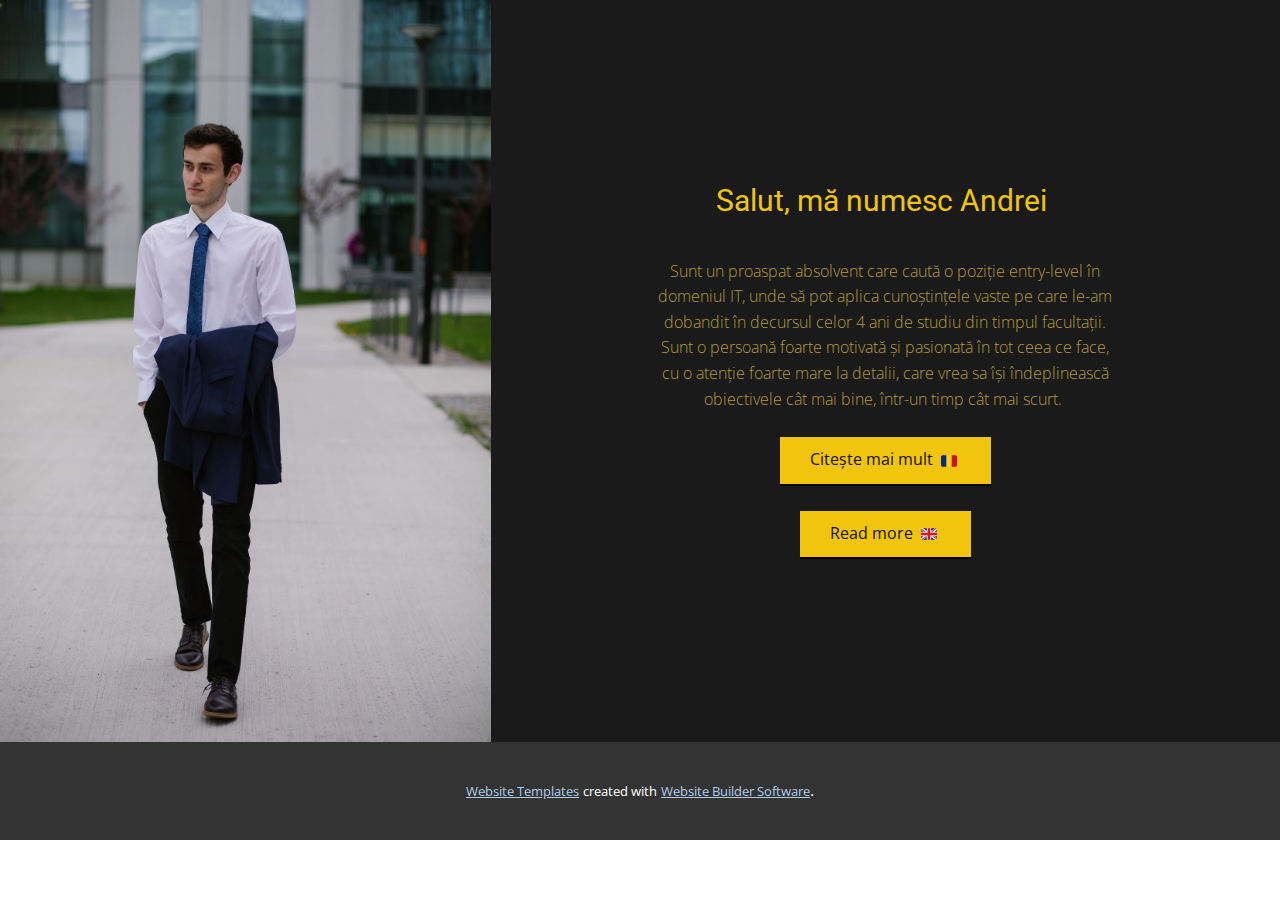
==== index.html @ f21620c2 "Add files via upload" ====
<!DOCTYPE html>
<html style="font-size: 16px;" lang="en"><head>
    <meta name="viewport" content="width=device-width, initial-scale=1.0">
    <meta charset="utf-8">
    <meta name="keywords" content="">
    <meta name="description" content="">
    <title>Home</title>
    <link rel="stylesheet" href="nicepage.css" media="screen">
<link rel="stylesheet" href="Home.css" media="screen">
    <script class="u-script" type="text/javascript" src="jquery.js" "="" defer=""></script>
    <script class="u-script" type="text/javascript" src="nicepage.js" "="" defer=""></script>
    <meta name="generator" content="Nicepage 4.17.10, nicepage.com">
    <link id="u-theme-google-font" rel="stylesheet" href="https://fonts.googleapis.com/css?family=Roboto:100,100i,300,300i,400,400i,500,500i,700,700i,900,900i|Open+Sans:300,300i,400,400i,500,500i,600,600i,700,700i,800,800i">
    
    
    <script type="application/ld+json">{
		"@context": "http://schema.org",
		"@type": "Organization",
		"name": ""
}</script>
    <meta name="theme-color" content="#478ac9">
    <meta property="og:title" content="Home">
    <meta property="og:type" content="website">
  </head>
  <body data-home-page="Home.html" data-home-page-title="Home" class="u-body u-xl-mode" data-lang="en">
    <section class="u-clearfix u-section-1" id="carousel_70bf">
      <div class="u-clearfix u-expanded-width u-layout-wrap u-layout-wrap-1">
        <div class="u-layout">
          <div class="u-layout-row">
            <div class="u-align-left u-container-style u-image u-layout-cell u-size-23 u-image-1" data-image-width="4480" data-image-height="6720">
              <div class="u-container-layout u-container-layout-1"></div>
            </div>
            <div class="u-container-style u-grey-90 u-layout-cell u-shape-rectangle u-size-37 u-layout-cell-2">
              <div class="u-container-layout u-valign-middle u-container-layout-2">
                <h3 class="u-align-center u-text u-text-palette-3-base u-text-1">Salut, mă numesc Andrei&nbsp;</h3>
                <p class="u-align-center u-text u-text-palette-3-dark-1 u-text-2"> Sunt un proaspat absolvent care caută o poziție entry-level în domeniul IT, unde să pot aplica cunoștințele vaste pe care
le-am dobandit în decursul celor 4 ani de studiu din timpul facultații.
Sunt o persoană foarte motivată și pasionată în tot ceea ce face, cu o atenție foarte mare la detalii, care vrea sa își
îndeplinească obiectivele cât mai bine, într-un timp cât mai scurt.&nbsp;</p>
                <a href="https://nicepage.com/c/table-website-templates" class="u-border-2 u-border-black u-btn u-button-style u-hover-palette-3-light-1 u-palette-3-base u-btn-1">Citește mai mult&nbsp; <span class="u-file-icon u-icon"><img src="images/1f1f7-1f1f4.png" alt=""></span>&nbsp;
                </a>
                <a href="https://nicepage.com/c/table-website-templates" class="u-border-2 u-border-black u-btn u-button-style u-hover-palette-3-light-1 u-palette-3-base u-btn-2">Read more&nbsp; <span class="u-file-icon u-icon"><img src="images/1f1ec-1f1e7.png" alt=""></span>&nbsp;
                </a>
              </div>
            </div>
          </div>
        </div>
      </div>
    </section>
    
    
    
    <section class="u-backlink u-clearfix u-grey-80">
      <a class="u-link" href="https://nicepage.com/website-templates" target="_blank">
        <span>Website Templates</span>
      </a>
      <p class="u-text">
        <span>created with</span>
      </p>
      <a class="u-link" href="" target="_blank">
        <span>Website Builder Software</span>
      </a>. 
    </section>
  
</body></html>
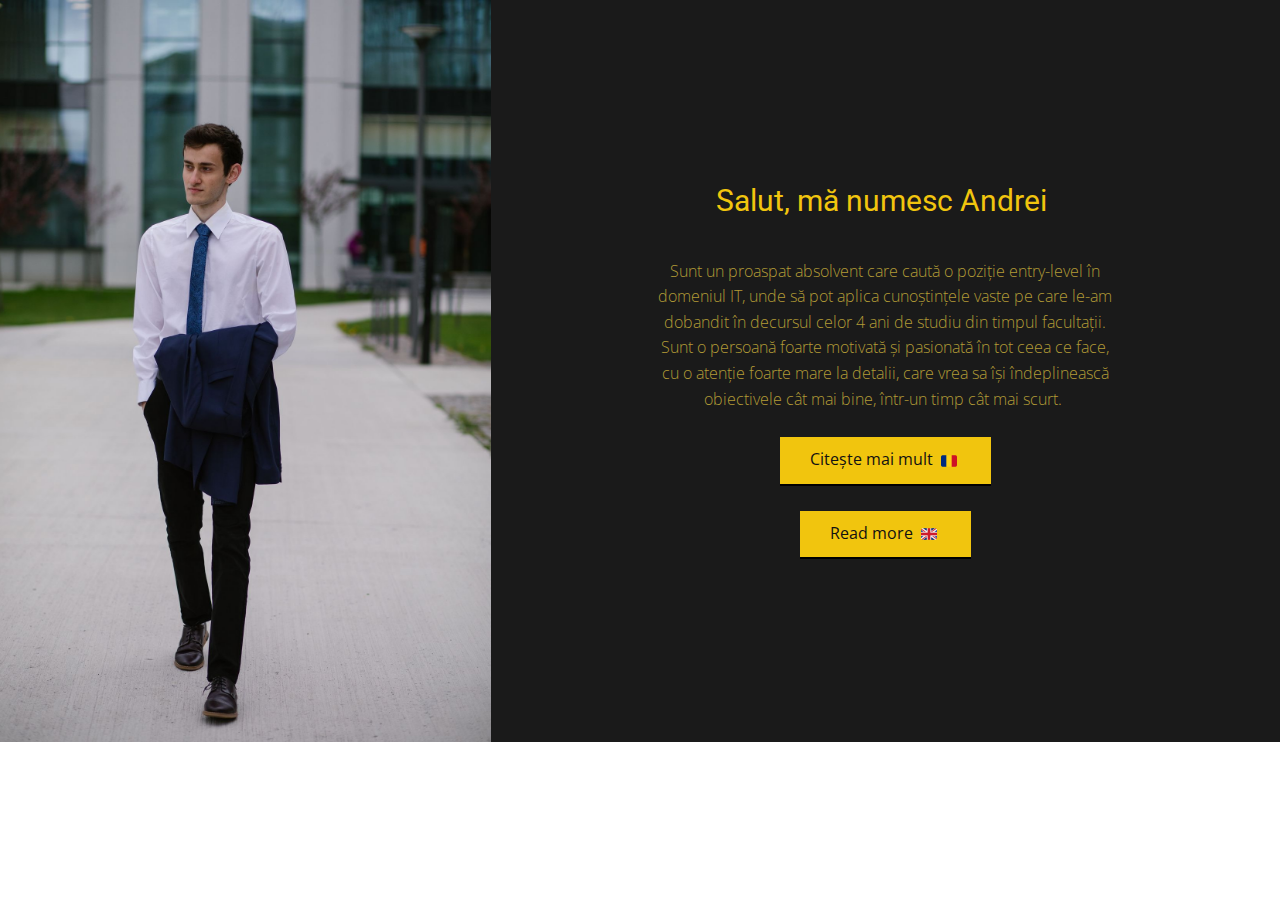
==== commit 36ee34ce: "Update index.html" ====
--- a/index.html
+++ b/index.html
@@ -47,19 +47,6 @@
         </div>
       </div>
     </section>
-    
-    
-    
-    <section class="u-backlink u-clearfix u-grey-80">
-      <a class="u-link" href="https://nicepage.com/website-templates" target="_blank">
-        <span>Website Templates</span>
-      </a>
-      <p class="u-text">
-        <span>created with</span>
-      </p>
-      <a class="u-link" href="" target="_blank">
-        <span>Website Builder Software</span>
-      </a>. 
-    </section>
+   
   
-</body></html>+</body></html>
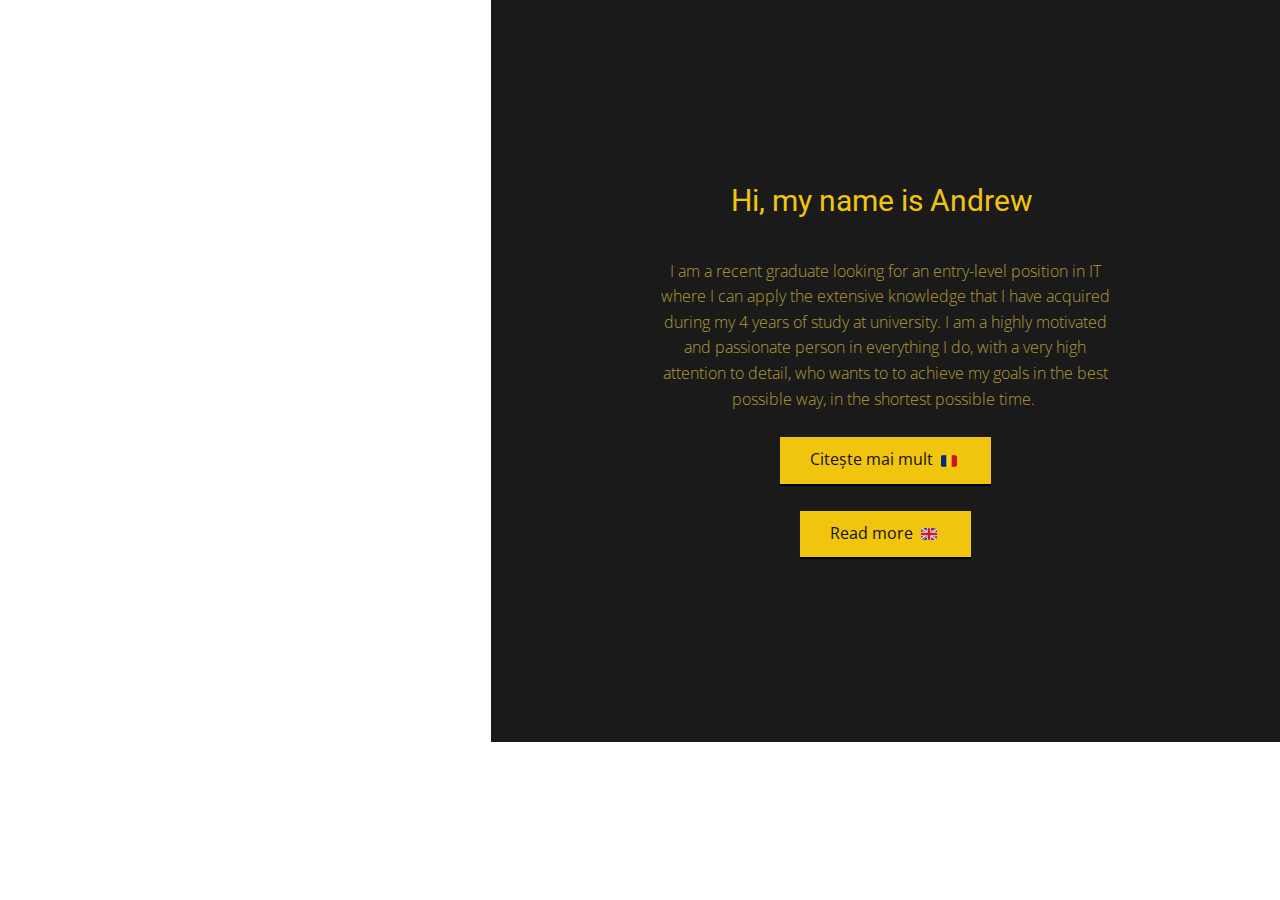
==== commit e8839184: "Update index.html" ====
--- a/index.html
+++ b/index.html
@@ -32,14 +32,14 @@
             </div>
             <div class="u-container-style u-grey-90 u-layout-cell u-shape-rectangle u-size-37 u-layout-cell-2">
               <div class="u-container-layout u-valign-middle u-container-layout-2">
-                <h3 class="u-align-center u-text u-text-palette-3-base u-text-1">Salut, mă numesc Andrei&nbsp;</h3>
-                <p class="u-align-center u-text u-text-palette-3-dark-1 u-text-2"> Sunt un proaspat absolvent care caută o poziție entry-level în domeniul IT, unde să pot aplica cunoștințele vaste pe care
-le-am dobandit în decursul celor 4 ani de studiu din timpul facultații.
-Sunt o persoană foarte motivată și pasionată în tot ceea ce face, cu o atenție foarte mare la detalii, care vrea sa își
-îndeplinească obiectivele cât mai bine, într-un timp cât mai scurt.&nbsp;</p>
-                <a href="https://nicepage.com/c/table-website-templates" class="u-border-2 u-border-black u-btn u-button-style u-hover-palette-3-light-1 u-palette-3-base u-btn-1">Citește mai mult&nbsp; <span class="u-file-icon u-icon"><img src="images/1f1f7-1f1f4.png" alt=""></span>&nbsp;
+                <h3 class="u-align-center u-text u-text-palette-3-base u-text-1">Hi, my name is Andrew&nbsp;</h3>
+                <p class="u-align-center u-text u-text-palette-3-dark-1 u-text-2"> I am a recent graduate looking for an entry-level position in IT where I can apply the extensive knowledge that
+I have acquired during my 4 years of study at university.
+I am a highly motivated and passionate person in everything I do, with a very high attention to detail, who wants to
+to achieve my goals in the best possible way, in the shortest possible time.&nbsp;</p>
+                <a href="https://github.com/Handaric/ResumeV2/raw/main/Handaric.pdf" class="u-border-2 u-border-black u-btn u-button-style u-hover-palette-3-light-1 u-palette-3-base u-btn-1">Citește mai mult&nbsp; <span class="u-file-icon u-icon"><img src="images/1f1f7-1f1f4.png" alt=""></span>&nbsp;
                 </a>
-                <a href="https://nicepage.com/c/table-website-templates" class="u-border-2 u-border-black u-btn u-button-style u-hover-palette-3-light-1 u-palette-3-base u-btn-2">Read more&nbsp; <span class="u-file-icon u-icon"><img src="images/1f1ec-1f1e7.png" alt=""></span>&nbsp;
+                <a href="https://github.com/Handaric/ResumeV2/raw/main/English%20Resume.pdf" class="u-border-2 u-border-black u-btn u-button-style u-hover-palette-3-light-1 u-palette-3-base u-btn-2">Read more&nbsp; <span class="u-file-icon u-icon"><img src="images/1f1ec-1f1e7.png" alt=""></span>&nbsp;
                 </a>
               </div>
             </div>
--- a/Home.css
+++ b/Home.css
@@ -9,7 +9,7 @@
 
 .u-section-1 .u-image-1 {
   min-height: 742px;
-  background-image: url("images/_E1A0298-min.JPG");
+  background-image: url("https://github.com/Handaric/ResumeV2/raw/main/_E1A0298-min.JPG");
   background-position: 50% 50%;
 }
 
@@ -149,4 +149,4 @@
   .u-section-1 .u-text-2 {
     width: 320px;
   }
-}+}
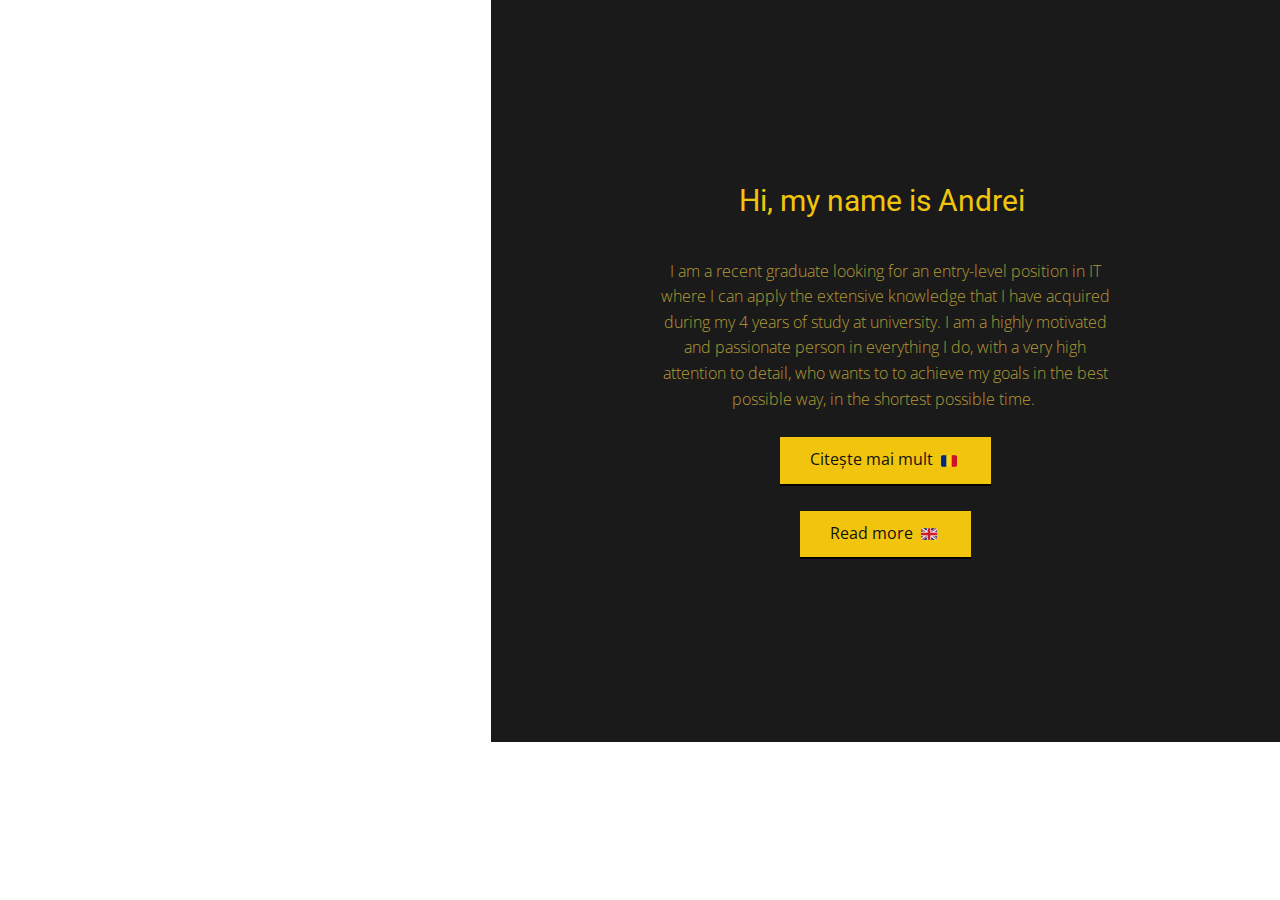
==== commit fd24fbb3: "Update index.html" ====
--- a/index.html
+++ b/index.html
@@ -32,12 +32,12 @@
             </div>
             <div class="u-container-style u-grey-90 u-layout-cell u-shape-rectangle u-size-37 u-layout-cell-2">
               <div class="u-container-layout u-valign-middle u-container-layout-2">
-                <h3 class="u-align-center u-text u-text-palette-3-base u-text-1">Hi, my name is Andrew&nbsp;</h3>
+                <h3 class="u-align-center u-text u-text-palette-3-base u-text-1">Hi, my name is Andrei&nbsp;</h3>
                 <p class="u-align-center u-text u-text-palette-3-dark-1 u-text-2"> I am a recent graduate looking for an entry-level position in IT where I can apply the extensive knowledge that
 I have acquired during my 4 years of study at university.
 I am a highly motivated and passionate person in everything I do, with a very high attention to detail, who wants to
 to achieve my goals in the best possible way, in the shortest possible time.&nbsp;</p>
-                <a href="https://github.com/Handaric/ResumeV2/raw/main/Handaric.pdf" class="u-border-2 u-border-black u-btn u-button-style u-hover-palette-3-light-1 u-palette-3-base u-btn-1">Citește mai mult&nbsp; <span class="u-file-icon u-icon"><img src="images/1f1f7-1f1f4.png" alt=""></span>&nbsp;
+                <a href="https://github.com/Handaric/ResumeV2/raw/main/Romanian%20resume.pdf" class="u-border-2 u-border-black u-btn u-button-style u-hover-palette-3-light-1 u-palette-3-base u-btn-1">Citește mai mult&nbsp; <span class="u-file-icon u-icon"><img src="images/1f1f7-1f1f4.png" alt=""></span>&nbsp;
                 </a>
                 <a href="https://github.com/Handaric/ResumeV2/raw/main/English%20Resume.pdf" class="u-border-2 u-border-black u-btn u-button-style u-hover-palette-3-light-1 u-palette-3-base u-btn-2">Read more&nbsp; <span class="u-file-icon u-icon"><img src="images/1f1ec-1f1e7.png" alt=""></span>&nbsp;
                 </a>
